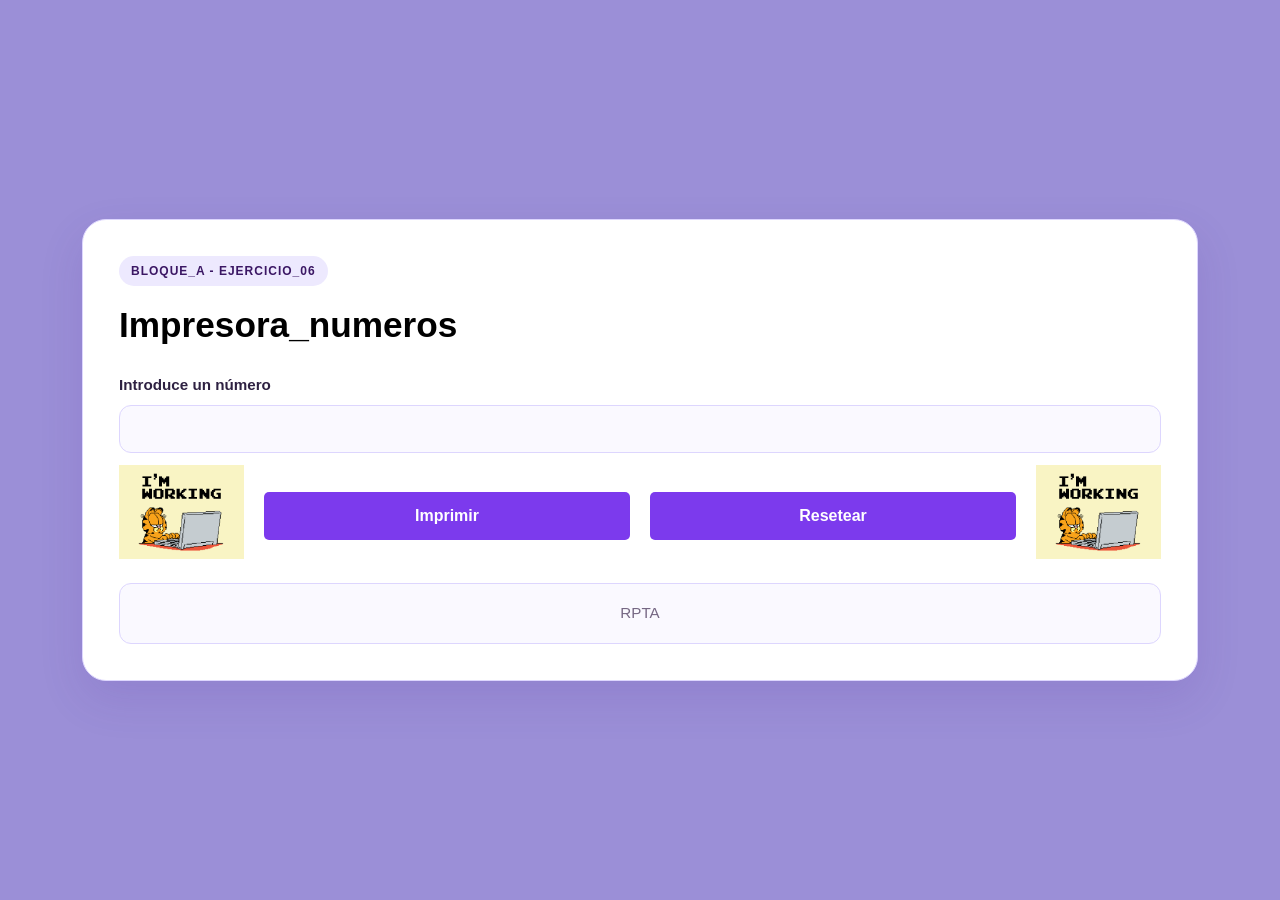
==== Ejercicios/Bloque_A/ejercicio-06/index.html @ 213860fb "Publicacion_Ejercicios-js" ====
<html lang="en">
  <head>
    <meta charset="UTF-8" />
    <meta name="viewport" content="width=device-width, initial-scale=1.0" />
    <!-- Ir descomentando -->
    <script src="app.js" defer></script>
    <link rel="stylesheet" href="../estilos.css" />
    <title>Ejercicio_6</title>
  </head>
  <body>
    <main>
      <section class="calculadora">
        <span class="ejer-label">BLOQUE_A - EJERCICIO_06</span>
        <h1>Impresora_numeros</h1>
        <br />
        <form id="number-form">
          <label for="number-input">Introduce un número</label>
          <input type="number" id="entrando" name="numero" step="1" required />
          <section class="area_botones">
            <img src="../images/Garfield.gif" alt="" draggable="false"; />
            <button type="button" id="enviar">Imprimir</button>
            <button type="reset" id="reset">Resetear</button>
            <img src="../images/Garfield.gif" alt="" draggable="false"; />
          </section>
        </form>
        <section id="rpta" class="resultadoCont" role="status" aria-live="polite">
          RPTA
        </section>
      </section>
    </main>
  </body>
</html>
---- Ejercicios/Bloque_A/estilos.css ----
/* General */

* {
    box-sizing: border-box;
    margin: 0;
    padding: 0;
}

body {
    min-height: 100vh;
    font-family: "Segoe UI", Arial, sans-serif;
    /* background: linear-gradient(135deg, #f5f3ff, #e9d5ff); */
    background-color: #9b8fd7;
    color: 2e2142;
}

/* 3. Contenedor principal con Flexbox */

main {
    min-height: 100vh;
    display: flex;
    flex-direction: column;
    justify-content: center;
    align-items: center;
    gap: 24px;
    padding: 32px 20px;
}

/* 4. Caja principal */

.calculadora {
    width: 90%;
    /* max-width: 460px; */
    padding: 36px;
    background-color: white;
    border: 1px solid #ddd6fe;
    border-radius: 24px;
    box-shadow: 0 18px 45px rgba(76, 29, 149, 0.12);
}

/* 5. Etiqueta del ejercicio */

.ejer-label {
    display: inline-block;
    margin-bottom: 18px;
    padding: 8px 12px;
    border-radius: 20px;
    background-color: #ede9fe;
    color: #3b1764;
    font-size: 0.75rem;
    font-weight: 700;
    letter-spacing: 1px;
}

/* 6. Título y descripción */

h1 {
    margin-bottom: 12px;
    color: var(--purple-dark);
    font-size: 2.2rem;
    line-height: 1.2;
}

/* 7. Formulario */

#number-form {
    display: flex;
    flex-direction: column;
    gap: 12px;
}

label {
    color: #2e2142;
    font-size: 0.95rem;
    font-weight: 600;
}

input {
    width: 100%;
    padding: 14px 16px;
    border: 1px solid  #ddd6fe;
    border-radius: 12px;
    outline: none;
    background-color: #faf9ff;
    color: var(--text-main);
    font: inherit;
    transition: border-color 0.2s, box-shadow 0.2s;
}

input:focus {
    border-color: #7c3aed;
    box-shadow: 0 0 0 4px rgba(124, 58, 237, 0.13);
}

/* 8. Botones */

.area_botones{
    display: flex;
    flex-direction: row;
    justify-content: center;
    align-items: center;
    gap: 20px;
}

button {
    margin-top: 8px;
    padding: 15px 18px;
    border: none;
    border-radius: 5px;
    background:#7c3aed;
    color: white;
    font: inherit;
    font-weight: 700;
    cursor: pointer;
    transition: transform 0.2s ease, box-shadow 0.2s ease, border-radius 0.2s ease-in-out;
    min-width: 0;
    flex: 1;
}

button:hover {
    border-radius: 10px;
    box-shadow: 0 8px 20px rgba(124, 58, 237, 0.25);
}

button:focus-visible {
    outline: 3px solid #c4b5fd;
    outline-offset: 4px;
}

button:active {
    background-color: #4c1d95;
}

/* 9. Caja del resultado */

.resultadoCont {
    margin-top: 24px;
    padding: 18px;
    border: 1px solid #ddd6fe;
    border-radius: 12px;
    background-color: #faf9ff;
    color: #756783;
    text-align: center;
    font-size: 0.95rem;
    line-height: 1.5;
    overflow-wrap: anywhere;
}

/* Estados del resultado */

.resultadoCont.correcto {
    border-color: #86efac;
    background-color: #dcfce7;
    color: #166534;
    font-weight: 700;
}

.resultadoCont.error {
    border-color: #fda4af;
    background-color: #ffe4e6;
    color: #9f1239;
    font-weight: 600;
}

 
/* Para gifs */

img {
    width: 12%;
    height: auto;
}
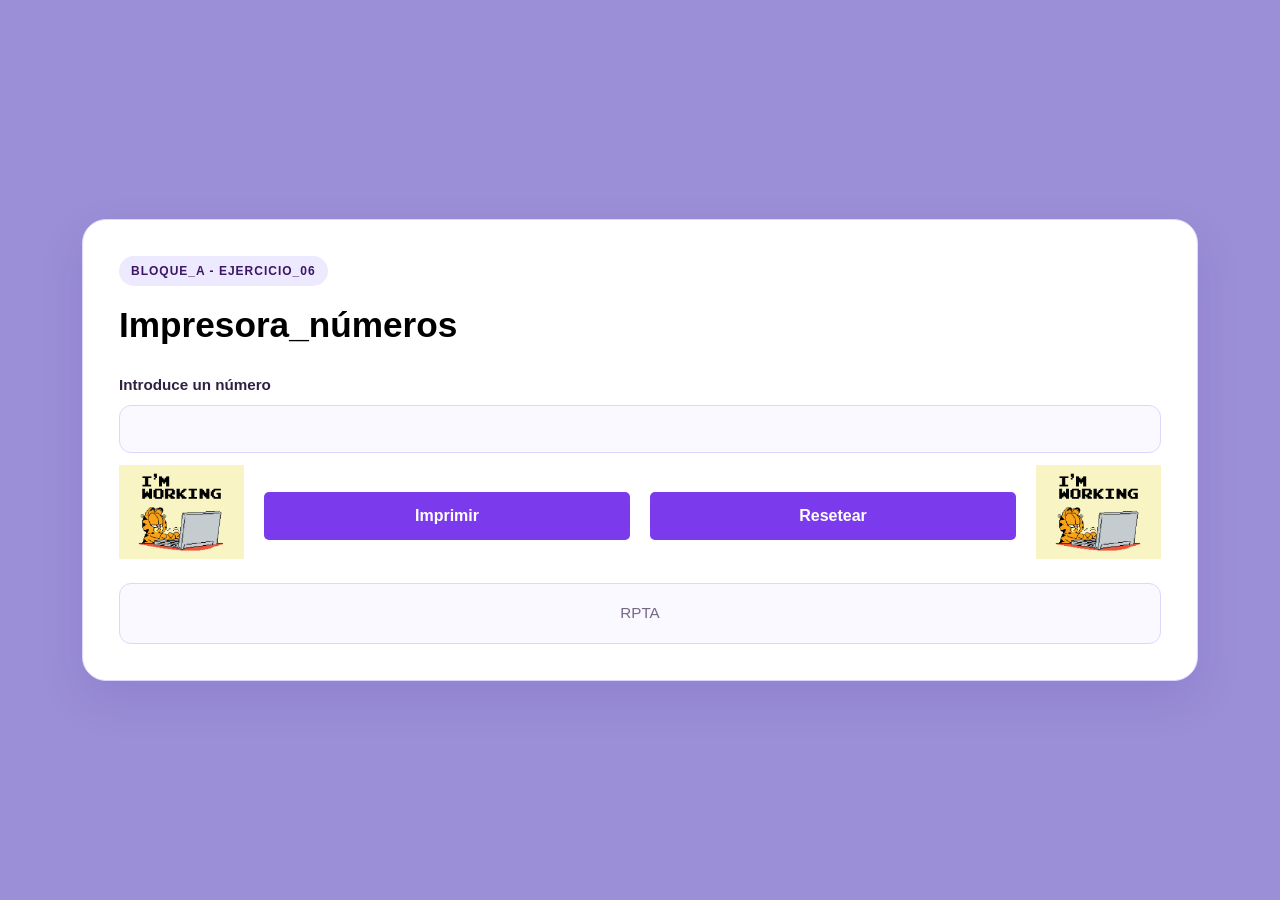
==== commit 1df9b508: "Completa los ejercicios 01 a 07" ====
--- a/Ejercicios/Bloque_A/ejercicio-06/index.html
+++ b/Ejercicios/Bloque_A/ejercicio-06/index.html
@@ -11,7 +11,7 @@
     <main>
       <section class="calculadora">
         <span class="ejer-label">BLOQUE_A - EJERCICIO_06</span>
-        <h1>Impresora_numeros</h1>
+        <h1>Impresora_números</h1>
         <br />
         <form id="number-form">
           <label for="number-input">Introduce un número</label>
